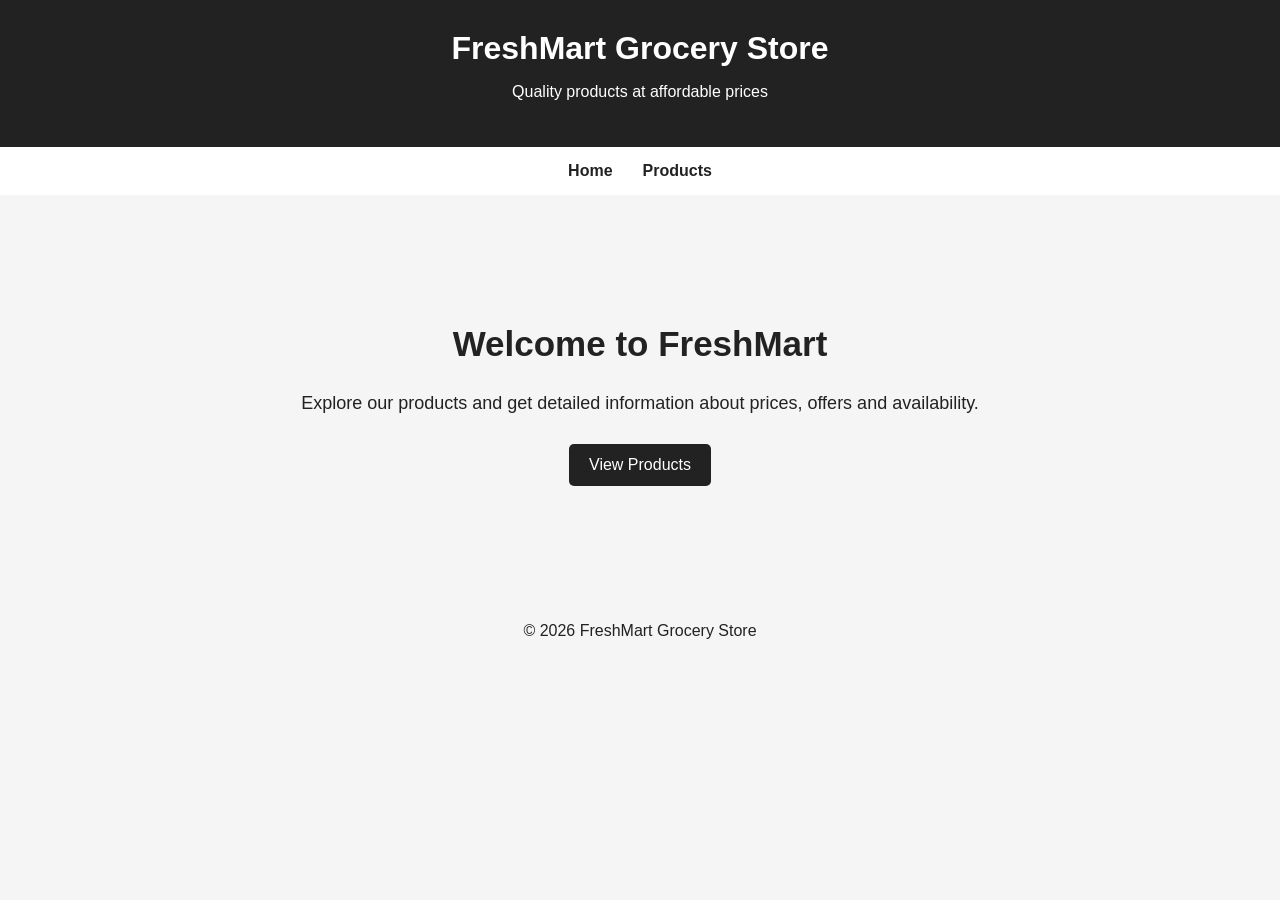
==== Project/index.html @ f9e690f7 "Add files via upload" ====
<!DOCTYPE html>
<html lang="en">
<head>
    <meta charset="UTF-8">
    <meta name="viewport" content="width=device-width, initial-scale=1.0">
    <title>FreshMart Grocery Store</title>
    <link rel="stylesheet" href="style.css">
</head>

<body>

<header>
    <h1>FreshMart Grocery Store</h1>
    <p>Quality products at affordable prices</p>
</header>

<nav>
    <a href="index.html">Home</a>
    <a href="products.html">Products</a>
</nav>

<main class="hero">
    <h2>Welcome to FreshMart</h2>

    <p>
        Explore our products and get detailed information
        about prices, offers and availability.
    </p>

    <a class="button" href="products.html">View Products</a>
</main>

<footer>
    <p>© 2026 FreshMart Grocery Store</p>
</footer>

</body>
</html>
---- Project/style.css ----
* {
    box-sizing: border-box;
}

body {
    margin: 0;
    font-family: Arial, sans-serif;
    background-color: #f5f5f5;
    color: #222;
}

header {
    text-align: center;
    padding: 30px;
    background-color: #222;
    color: white;
}

header h1 {
    margin: 0;
}

nav {
    display: flex;
    justify-content: center;
    gap: 30px;
    padding: 15px;
    background-color: white;
}

nav a {
    text-decoration: none;
    color: #222;
    font-weight: bold;
}

.hero {
    text-align: center;
    padding: 100px 20px;
}

.hero h2 {
    font-size: 35px;
}

.hero p {
    font-size: 18px;
    margin-bottom: 30px;
}

.button {
    display: inline-block;
    padding: 12px 20px;
    background-color: #222;
    color: white;
    text-decoration: none;
    border-radius: 5px;
}

.search-box {
    text-align: center;
    padding: 30px 20px 0;
}

.search-box input {
    width: 350px;
    max-width: 90%;
    padding: 12px;
    font-size: 16px;
    border: 1px solid #ccc;
    border-radius: 5px;
}

.products {
    display: flex;
    justify-content: center;
    gap: 25px;
    padding: 40px 20px;
    flex-wrap: wrap;
}

.product-card {
    width: 250px;
    background-color: white;
    padding: 20px;
    text-align: center;
    border-radius: 8px;
}

.product-card img {
    width: 100%;
    height: 180px;
    object-fit: cover;
}

.product-card h2 {
    font-size: 20px;
}

.price {
    font-size: 20px;
    font-weight: bold;
}

.qr-code {
    display: flex;
    justify-content: center;
    margin: 15px 0 5px;
}

.qr-code img {
    width: 120px;
    height: 120px;
}

.qr-text {
    font-size: 12px;
    color: #666;
}

.product-details {
    max-width: 900px;
    margin: 50px auto;
    padding: 30px;
    background-color: white;
    display: flex;
    gap: 40px;
}

.product-details img {
    width: 350px;
    height: 350px;
    object-fit: cover;
}

footer {
    text-align: center;
    padding: 20px;
}
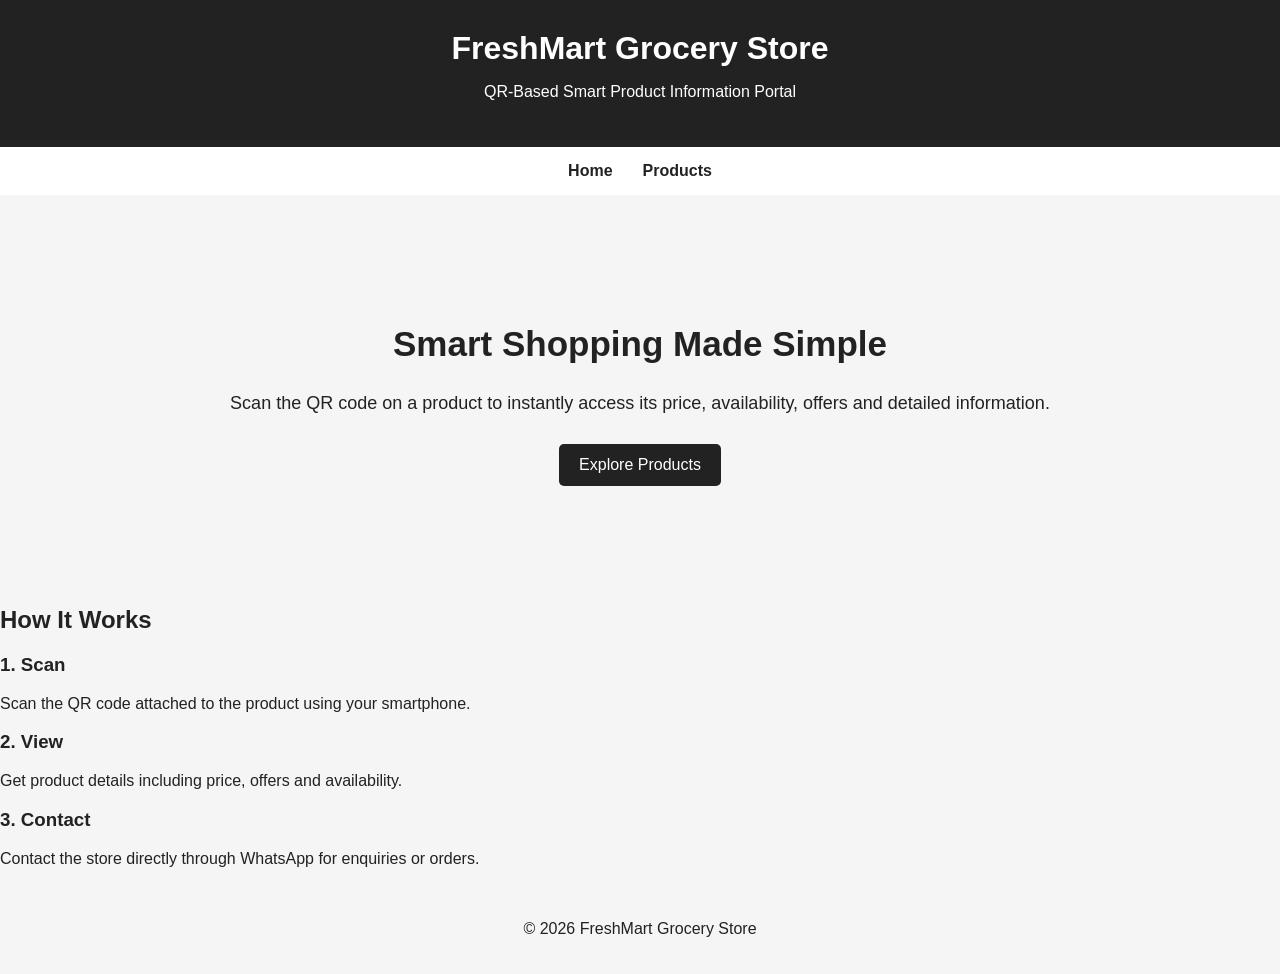
==== commit d03fee58: "Update index.html" ====
--- a/Project/index.html
+++ b/Project/index.html
@@ -3,7 +3,7 @@
 <head>
     <meta charset="UTF-8">
     <meta name="viewport" content="width=device-width, initial-scale=1.0">
-    <title>FreshMart Grocery Store</title>
+    <title>FreshMart - Smart Product Portal</title>
     <link rel="stylesheet" href="style.css">
 </head>
 
@@ -11,7 +11,7 @@
 
 <header>
     <h1>FreshMart Grocery Store</h1>
-    <p>Quality products at affordable prices</p>
+    <p>QR-Based Smart Product Information Portal</p>
 </header>
 
 <nav>
@@ -20,19 +20,57 @@
 </nav>
 
 <main class="hero">
-    <h2>Welcome to FreshMart</h2>
+
+    <h2>Smart Shopping Made Simple</h2>
 
     <p>
-        Explore our products and get detailed information
-        about prices, offers and availability.
+        Scan the QR code on a product to instantly access
+        its price, availability, offers and detailed information.
     </p>
 
-    <a class="button" href="products.html">View Products</a>
+    <a class="button" href="products.html">
+        Explore Products
+    </a>
+
 </main>
+
+<section class="features">
+
+    <h2>How It Works</h2>
+
+    <div class="feature-container">
+
+        <div class="feature-card">
+            <h3>1. Scan</h3>
+            <p>
+                Scan the QR code attached to the product
+                using your smartphone.
+            </p>
+        </div>
+
+        <div class="feature-card">
+            <h3>2. View</h3>
+            <p>
+                Get product details including price,
+                offers and availability.
+            </p>
+        </div>
+
+        <div class="feature-card">
+            <h3>3. Contact</h3>
+            <p>
+                Contact the store directly through
+                WhatsApp for enquiries or orders.
+            </p>
+        </div>
+
+    </div>
+
+</section>
 
 <footer>
     <p>© 2026 FreshMart Grocery Store</p>
 </footer>
 
 </body>
-</html>+</html>
--- a/Project/style.css
+++ b/Project/style.css
@@ -118,6 +118,8 @@
     color: #666;
 }
 
+/* Product Details */
+
 .product-details {
     max-width: 900px;
     margin: 50px auto;
@@ -125,15 +127,91 @@
     background-color: white;
     display: flex;
     gap: 40px;
+    align-items: center;
 }
 
 .product-details img {
     width: 350px;
     height: 350px;
     object-fit: cover;
+    flex-shrink: 0;
+}
+
+.product-details div {
+    flex: 1;
+}
+
+.product-details h2 {
+    font-size: 30px;
+}
+
+.product-details p {
+    font-size: 18px;
+    line-height: 1.4;
 }
 
 footer {
     text-align: center;
     padding: 20px;
-}+}
+
+/* Mobile Layout */
+
+@media (max-width: 700px) {
+
+    header {
+        padding: 25px 15px;
+    }
+
+    header h1 {
+        font-size: 28px;
+    }
+
+    nav {
+        gap: 25px;
+    }
+
+    .hero {
+        padding: 70px 20px;
+    }
+
+    .hero h2 {
+        font-size: 28px;
+    }
+
+    .products {
+        padding: 30px 15px;
+    }
+
+    .product-card {
+        width: 100%;
+        max-width: 320px;
+    }
+
+    .product-details {
+        width: calc(100% - 30px);
+        margin: 30px auto;
+        padding: 20px;
+        display: flex;
+        flex-direction: column;
+        gap: 25px;
+        align-items: stretch;
+    }
+
+    .product-details img {
+        width: 100%;
+        height: auto;
+    }
+
+    .product-details h2 {
+        font-size: 26px;
+    }
+
+    .product-details p {
+        font-size: 17px;
+    }
+
+    .product-details .button {
+        margin-top: 10px;
+    }
+}
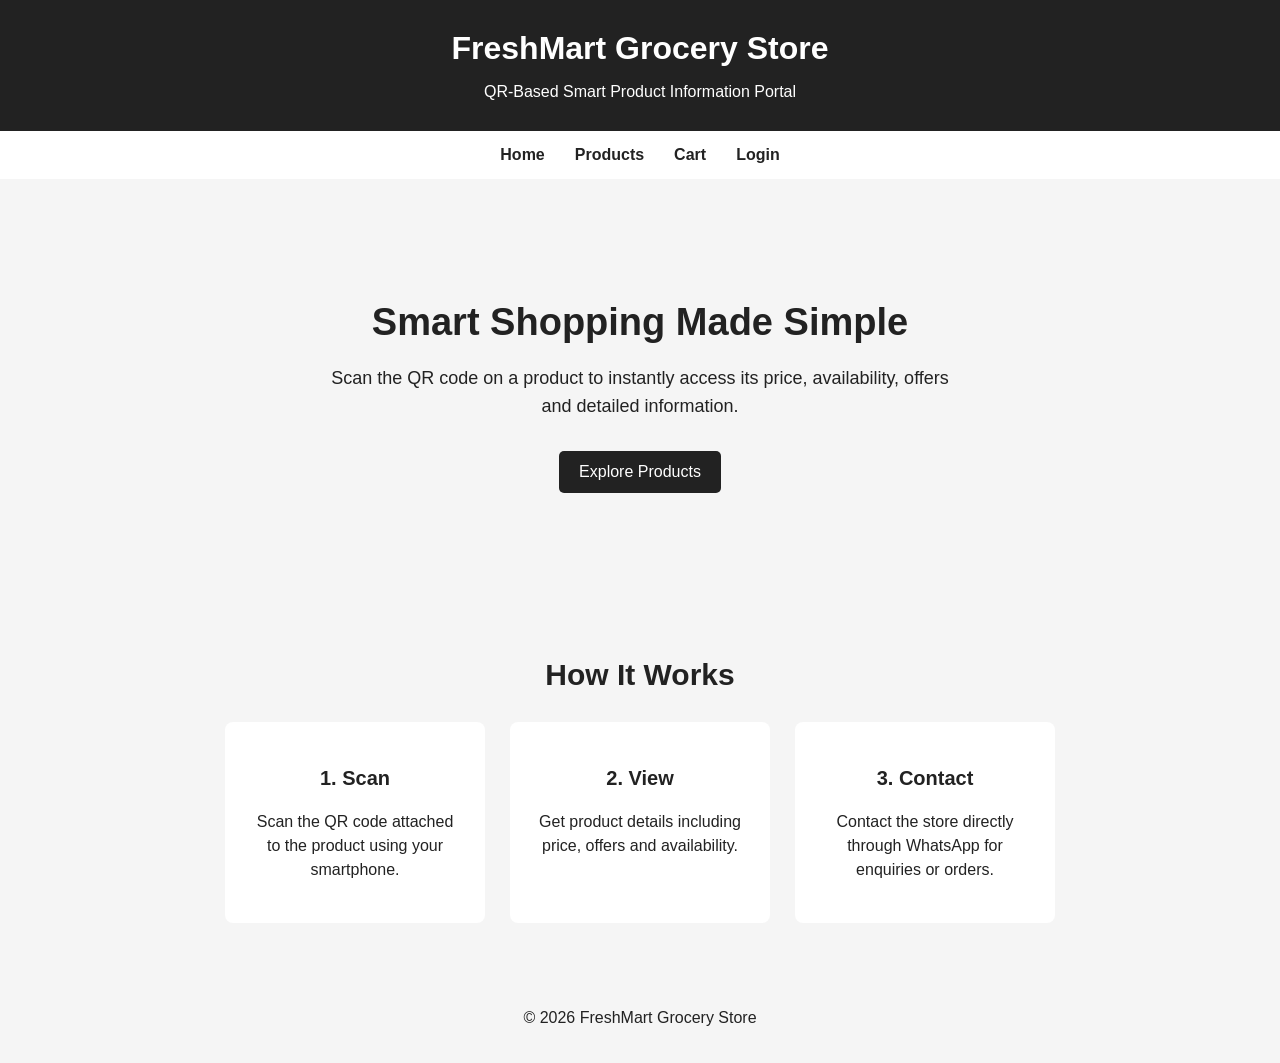
==== commit 2b2b51ca: "index.html" ====
--- a/Project/index.html
+++ b/Project/index.html
@@ -17,10 +17,11 @@
 <nav>
     <a href="index.html">Home</a>
     <a href="products.html">Products</a>
+    <a href="cart.html">Cart</a>
+    <a href="login.html">Login</a>
 </nav>
 
 <main class="hero">
-
     <h2>Smart Shopping Made Simple</h2>
 
     <p>
@@ -28,14 +29,10 @@
         its price, availability, offers and detailed information.
     </p>
 
-    <a class="button" href="products.html">
-        Explore Products
-    </a>
-
+    <a class="button" href="products.html">Explore Products</a>
 </main>
 
 <section class="features">
-
     <h2>How It Works</h2>
 
     <div class="feature-container">
@@ -65,12 +62,14 @@
         </div>
 
     </div>
-
 </section>
 
 <footer>
     <p>© 2026 FreshMart Grocery Store</p>
 </footer>
 
+<script src="products.js"></script>
+<script src="shop.js"></script>
+
 </body>
 </html>
--- a/Project/style.css
+++ b/Project/style.css
@@ -20,6 +20,10 @@
     margin: 0;
 }
 
+header p {
+    margin-bottom: 0;
+}
+
 nav {
     display: flex;
     justify-content: center;
@@ -36,16 +40,19 @@
 
 .hero {
     text-align: center;
-    padding: 100px 20px;
+    padding: 90px 20px;
 }
 
 .hero h2 {
-    font-size: 35px;
+    font-size: 38px;
+    margin-bottom: 20px;
 }
 
 .hero p {
+    max-width: 650px;
+    margin: 0 auto 30px;
     font-size: 18px;
-    margin-bottom: 30px;
+    line-height: 1.6;
 }
 
 .button {
@@ -57,6 +64,38 @@
     border-radius: 5px;
 }
 
+.features {
+    text-align: center;
+    padding: 50px 20px;
+}
+
+.features h2 {
+    font-size: 30px;
+}
+
+.feature-container {
+    display: flex;
+    justify-content: center;
+    gap: 25px;
+    flex-wrap: wrap;
+    margin-top: 30px;
+}
+
+.feature-card {
+    width: 260px;
+    padding: 25px;
+    background-color: white;
+    border-radius: 8px;
+}
+
+.feature-card h3 {
+    font-size: 20px;
+}
+
+.feature-card p {
+    line-height: 1.5;
+}
+
 .search-box {
     text-align: center;
     padding: 30px 20px 0;
@@ -118,8 +157,6 @@
     color: #666;
 }
 
-/* Product Details */
-
 .product-details {
     max-width: 900px;
     margin: 50px auto;
@@ -154,8 +191,6 @@
     text-align: center;
     padding: 20px;
 }
-
-/* Mobile Layout */
 
 @media (max-width: 700px) {
 
@@ -211,7 +246,8 @@
         font-size: 17px;
     }
 
-    .product-details .button {
-        margin-top: 10px;
-    }
-}
+    .feature-card {
+        width: 100%;
+        max-width: 320px;
+    }
+}
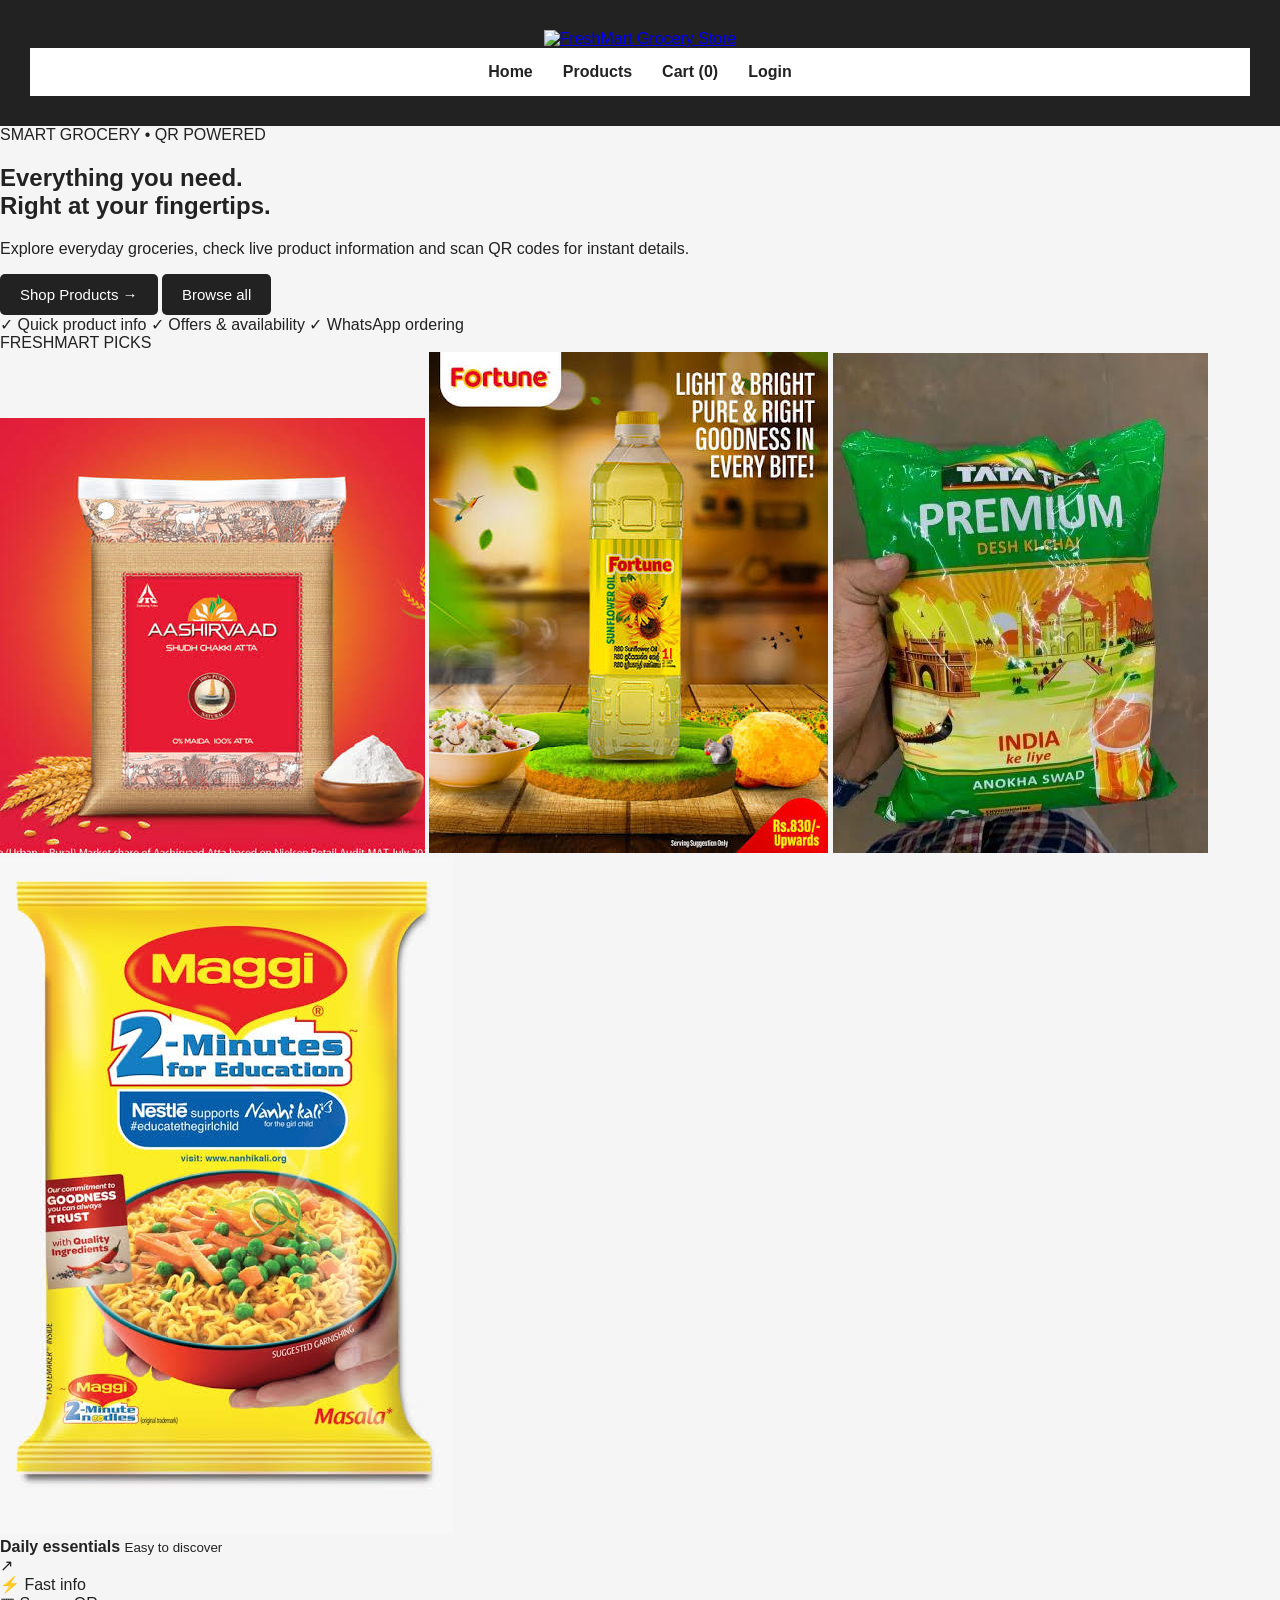
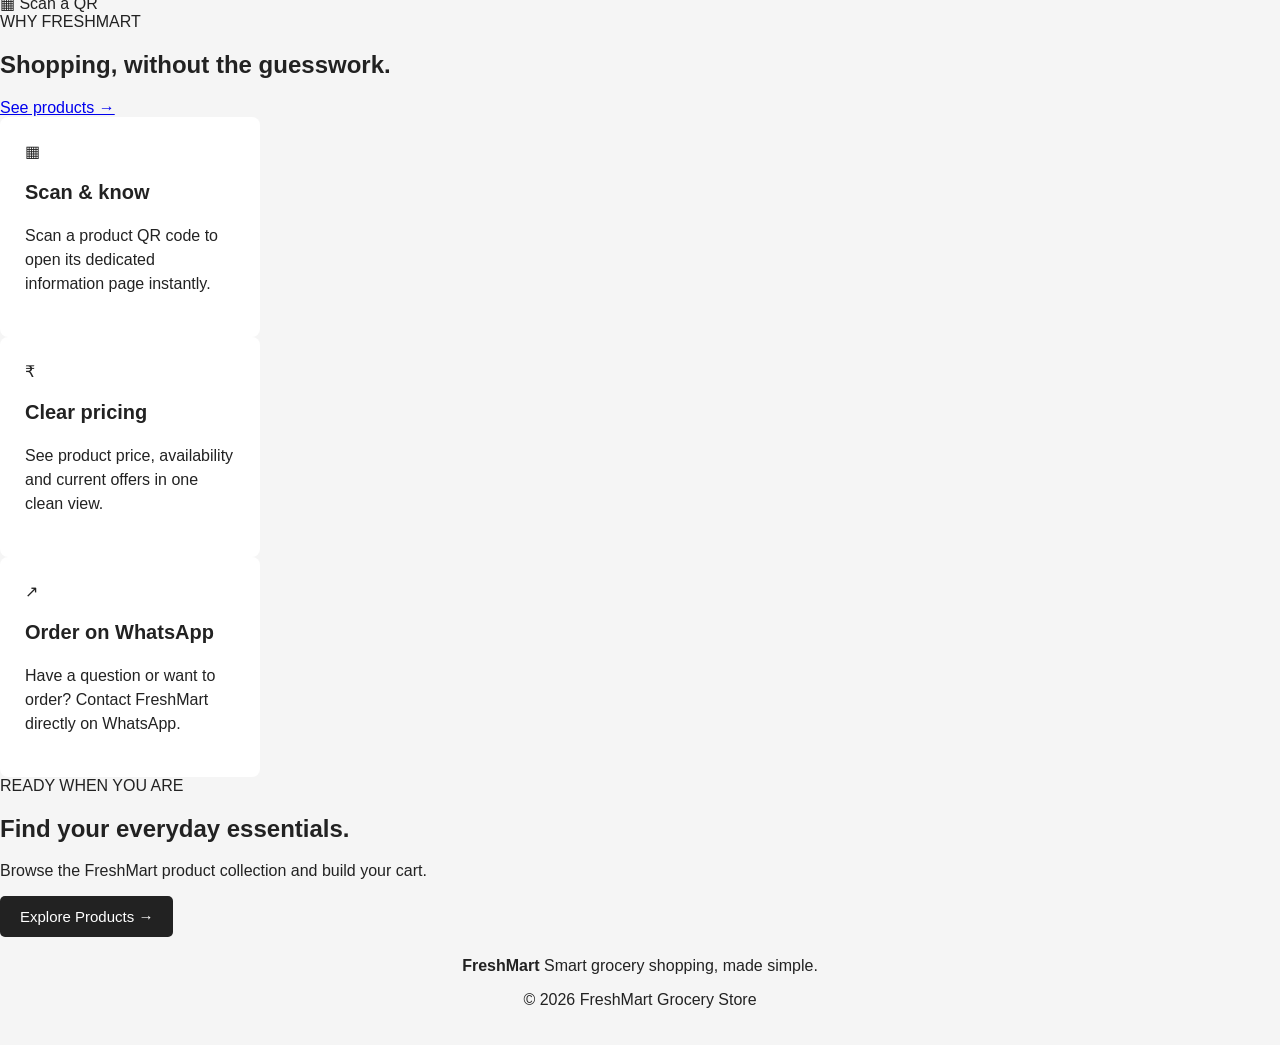
==== commit 9d2917ea: "Update index.html" ====
--- a/Project/index.html
+++ b/Project/index.html
@@ -3,73 +3,108 @@
 <head>
     <meta charset="UTF-8">
     <meta name="viewport" content="width=device-width, initial-scale=1.0">
-    <title>FreshMart - Smart Product Portal</title>
+    <meta name="theme-color" content="#0b7a45">
+    <title>FreshMart — Smart Grocery Shopping</title>
     <link rel="stylesheet" href="style.css">
 </head>
-
 <body>
 
-<header>
-    <h1>FreshMart Grocery Store</h1>
-    <p>QR-Based Smart Product Information Portal</p>
+<header class="site-header">
+    <div class="nav-shell">
+        <a class="brand" href="index.html" aria-label="FreshMart Home">
+            <img src="images/freshmart-logo.jpg" alt="FreshMart Grocery Store">
+        </a>
+        <nav id="main-nav" aria-label="Main navigation"></nav>
+    </div>
 </header>
 
-<nav>
-    <a href="index.html">Home</a>
-    <a href="products.html">Products</a>
-    <a href="cart.html">Cart</a>
-    <a href="login.html">Login</a>
-</nav>
+<main>
+    <section class="hero-section">
+        <div class="hero-copy">
+            <span class="eyebrow">SMART GROCERY • QR POWERED</span>
+            <h1>Everything you need.<br><span>Right at your fingertips.</span></h1>
+            <p>Explore everyday groceries, check live product information and scan QR codes for instant details.</p>
+            <div class="hero-actions">
+                <a class="button button-primary" href="products.html">Shop Products <span>→</span></a>
+                <a class="button button-ghost" href="products.html">Browse all</a>
+            </div>
+            <div class="hero-trust">
+                <span>✓ Quick product info</span>
+                <span>✓ Offers & availability</span>
+                <span>✓ WhatsApp ordering</span>
+            </div>
+        </div>
 
-<main class="hero">
-    <h2>Smart Shopping Made Simple</h2>
+        <div class="hero-visual">
+            <div class="hero-glow"></div>
+            <div class="hero-card hero-card-main">
+                <div class="mini-label">FRESHMART PICKS</div>
+                <div class="hero-product-grid">
+                    <img src="images/product1.jpg" alt="Aashirvaad Atta">
+                    <img src="images/product3.jpg" alt="Fortune Sunflower Oil">
+                    <img src="images/product4.jpg" alt="Tata Tea">
+                    <img src="images/product6.jpg" alt="Maggi Noodles">
+                </div>
+                <div class="hero-card-bottom">
+                    <div>
+                        <strong>Daily essentials</strong>
+                        <small>Easy to discover</small>
+                    </div>
+                    <span class="hero-arrow">↗</span>
+                </div>
+            </div>
+            <div class="floating-chip chip-top">⚡ Fast info</div>
+            <div class="floating-chip chip-bottom">▦ Scan a QR</div>
+        </div>
+    </section>
 
-    <p>
-        Scan the QR code on a product to instantly access
-        its price, availability, offers and detailed information.
-    </p>
+    <section class="quick-section">
+        <div class="section-heading">
+            <div>
+                <span class="eyebrow">WHY FRESHMART</span>
+                <h2>Shopping, without the guesswork.</h2>
+            </div>
+            <a class="text-link" href="products.html">See products →</a>
+        </div>
 
-    <a class="button" href="products.html">Explore Products</a>
+        <div class="feature-grid">
+            <article class="feature-card">
+                <div class="feature-icon">▦</div>
+                <h3>Scan & know</h3>
+                <p>Scan a product QR code to open its dedicated information page instantly.</p>
+            </article>
+            <article class="feature-card">
+                <div class="feature-icon">₹</div>
+                <h3>Clear pricing</h3>
+                <p>See product price, availability and current offers in one clean view.</p>
+            </article>
+            <article class="feature-card">
+                <div class="feature-icon">↗</div>
+                <h3>Order on WhatsApp</h3>
+                <p>Have a question or want to order? Contact FreshMart directly on WhatsApp.</p>
+            </article>
+        </div>
+    </section>
+
+    <section class="cta-section">
+        <div>
+            <span class="eyebrow">READY WHEN YOU ARE</span>
+            <h2>Find your everyday essentials.</h2>
+            <p>Browse the FreshMart product collection and build your cart.</p>
+        </div>
+        <a class="button button-light" href="products.html">Explore Products →</a>
+    </section>
 </main>
 
-<section class="features">
-    <h2>How It Works</h2>
-
-    <div class="feature-container">
-
-        <div class="feature-card">
-            <h3>1. Scan</h3>
-            <p>
-                Scan the QR code attached to the product
-                using your smartphone.
-            </p>
-        </div>
-
-        <div class="feature-card">
-            <h3>2. View</h3>
-            <p>
-                Get product details including price,
-                offers and availability.
-            </p>
-        </div>
-
-        <div class="feature-card">
-            <h3>3. Contact</h3>
-            <p>
-                Contact the store directly through
-                WhatsApp for enquiries or orders.
-            </p>
-        </div>
-
+<footer class="site-footer">
+    <div>
+        <strong>FreshMart</strong>
+        <span>Smart grocery shopping, made simple.</span>
     </div>
-</section>
-
-<footer>
     <p>© 2026 FreshMart Grocery Store</p>
 </footer>
 
 <script src="products.js"></script>
 <script src="shop.js"></script>
-
 </body>
 </html>
--- a/Project/style.css
+++ b/Project/style.css
@@ -30,6 +30,7 @@
     gap: 30px;
     padding: 15px;
     background-color: white;
+    flex-wrap: wrap;
 }
 
 nav a {
@@ -61,7 +62,19 @@
     background-color: #222;
     color: white;
     text-decoration: none;
+    border: none;
     border-radius: 5px;
+    font-size: 15px;
+    cursor: pointer;
+    text-align: center;
+}
+
+.button:hover {
+    background-color: #444;
+}
+
+.cart-button {
+    margin-top: 12px;
 }
 
 .features {
@@ -187,13 +200,127 @@
     line-height: 1.4;
 }
 
+/* Login page */
+
+.login-container {
+    width: 420px;
+    max-width: calc(100% - 30px);
+    margin: 45px auto;
+    padding: 30px;
+    background-color: white;
+    border-radius: 8px;
+}
+
+.login-container h2 {
+    text-align: center;
+    margin-top: 0;
+}
+
+.demo-note {
+    padding: 12px;
+    background-color: #f0f0f0;
+    border-radius: 5px;
+    font-size: 14px;
+    line-height: 1.5;
+}
+
+.login-container form {
+    display: flex;
+    flex-direction: column;
+    gap: 12px;
+    margin-top: 20px;
+}
+
+.login-container input {
+    width: 100%;
+    padding: 12px;
+    border: 1px solid #ccc;
+    border-radius: 5px;
+    font-size: 16px;
+}
+
+.login-container button {
+    margin-top: 10px;
+}
+
+/* Cart page */
+
+.cart-container {
+    max-width: 900px;
+    margin: 40px auto;
+    padding: 25px;
+    background-color: white;
+    border-radius: 8px;
+}
+
+.cart-container h2 {
+    margin-top: 0;
+}
+
+.cart-item {
+    display: flex;
+    align-items: center;
+    gap: 20px;
+    padding: 20px 0;
+    border-bottom: 1px solid #ddd;
+}
+
+.cart-item img {
+    width: 120px;
+    height: 120px;
+    object-fit: cover;
+    border-radius: 5px;
+}
+
+.cart-item-info {
+    flex: 1;
+}
+
+.cart-item-info h3 {
+    margin-top: 0;
+}
+
+.quantity-controls {
+    display: flex;
+    gap: 8px;
+    flex-wrap: wrap;
+}
+
+.small-button {
+    padding: 8px 12px;
+    border: none;
+    border-radius: 4px;
+    background-color: #222;
+    color: white;
+    cursor: pointer;
+}
+
+.remove-button {
+    background-color: #9b2424;
+}
+
+.cart-total {
+    text-align: right;
+    margin-top: 20px;
+}
+
+.cart-actions {
+    display: flex;
+    gap: 12px;
+    flex-wrap: wrap;
+    margin-top: 20px;
+}
+
+#checkout-message {
+    line-height: 1.5;
+}
+
 footer {
     text-align: center;
     padding: 20px;
 }
 
 @media (max-width: 700px) {
-
     header {
         padding: 25px 15px;
     }
@@ -203,7 +330,7 @@
     }
 
     nav {
-        gap: 25px;
+        gap: 20px;
     }
 
     .hero {
@@ -250,4 +377,27 @@
         width: 100%;
         max-width: 320px;
     }
-}
+
+    .cart-container {
+        width: calc(100% - 24px);
+        padding: 18px;
+    }
+
+    .cart-item {
+        align-items: flex-start;
+        gap: 12px;
+    }
+
+    .cart-item img {
+        width: 90px;
+        height: 90px;
+    }
+
+    .cart-item-info h3 {
+        font-size: 17px;
+    }
+
+    .cart-actions .button {
+        width: 100%;
+    }
+}
